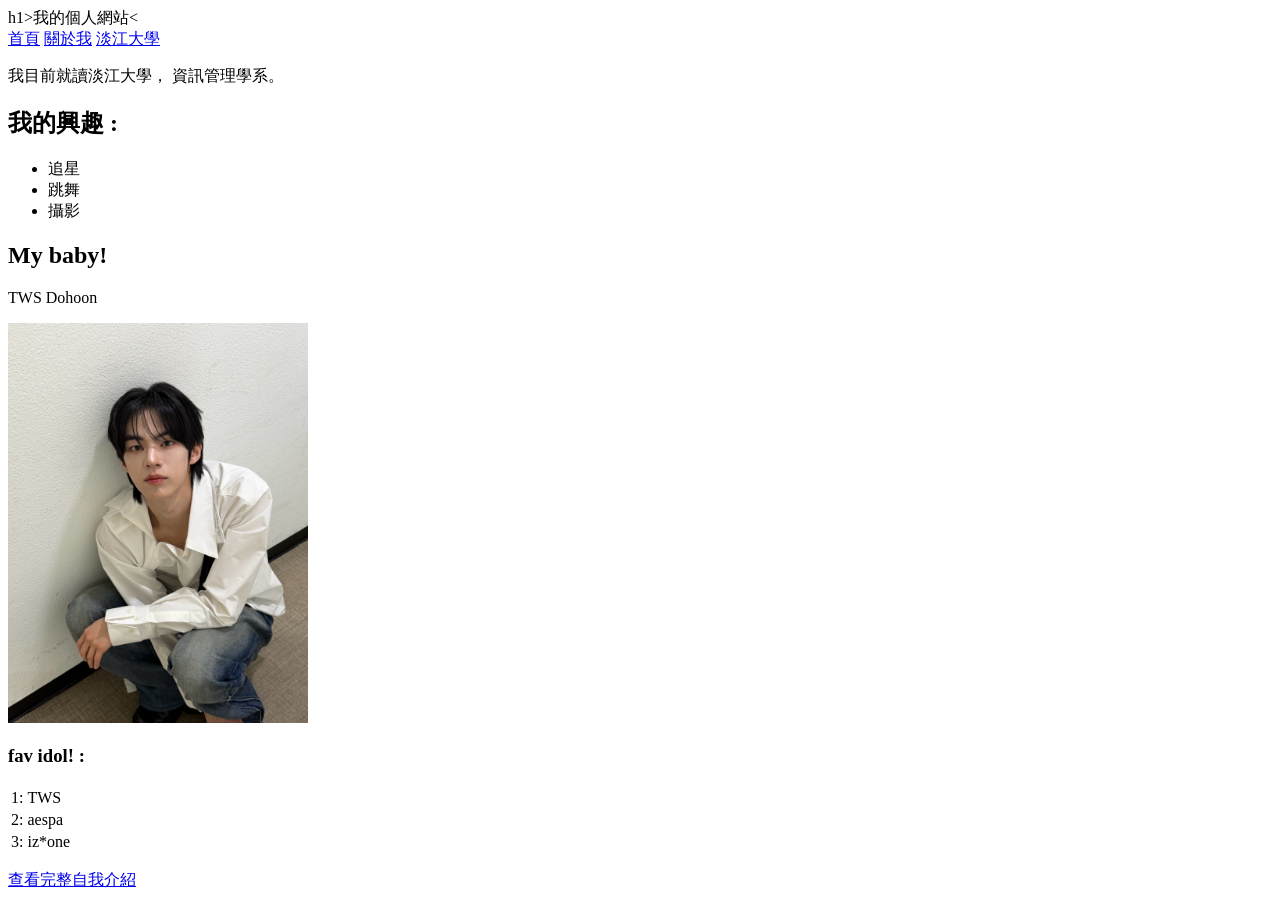
==== week02/index.html @ 111b004f "Update README for Week 2" ====
<!DOCTYPE html>
<html lang="zh-Hant">

<head>
  <!-- 設定文字編碼，避免中文顯示亂碼 -->
  <meta charset="UTF-8">

  <!-- 讓網頁能適應手機與不同螢幕尺寸 -->
  <meta name="viewport" content="width=device-width, initial-scale=1.0">

  <!-- 設定瀏覽器分頁標題 -->
  <title>我的個人網站</title>
</head>

<body>
  <!-- header：網頁的頁首區域 -->
  <header>
    <!-- h1：網頁最主要的標題 -->
    h1>我的個人網站</h1><

    <!-- nav：放置網頁導覽連結 -->
    <nav>
      <!-- 連結到目前的首頁 -->
      <a href="index.html">首頁</a>

      <!-- 連結到同一個資料夾中的 about.html -->
      <a href="about.html">關於我</a>

      <!-- 連結到外部網站 -->
      <!-- target="_blank" 代表在新分頁開啟 -->
      <a
        href="https://www.tku.edu.tw/"
        target="_blank"
        rel="noreferrer"
      >
        淡江大學
      </a>
    </nav>
  </header>

  <!-- main：網頁的主要內容 -->
  <main>
    <!-- p：建立段落 -->
      <p>
        我目前就讀淡江大學，
        資訊管理學系。
      </p>

      <!-- strong：表示重要或需要強調的文字 -->
      <!-- em：表示語氣上的強調文字 -->

    <!-- section：興趣清單區域 -->
    <section>
    <h2>我的興趣 :</h2>
    <ul>
        <li>追星</li>
        <li>跳舞</li>
        <li>攝影</li>
    </ul>
    
    <!-- 將圖片標籤貼在 </ul> 的後面 -->
     <h2>My baby!</h2>
     <p>TWS Dohoon</p>
    <img src="images/profile.jpg" width="300"
</section>

<h3>fav idol! :</h3>
<table>
 </tr>
  </thead>
  <tbody>
    <tr>
      <td>1:</td>
      <td>TWS</td>
    </tr>
    <tr>
      <td>2:</td>
      <td>aespa</td>
    </tr>
    <tr>
      <td>3:</td>
      <td>iz*one</td>
    </tr>
  </tbody>
</table>
     <!-- 插入連結到 about.html -->
      <p>
        <a href="about.html">查看完整自我介紹</a>
      </p>
    </div>
  </main>

</html>
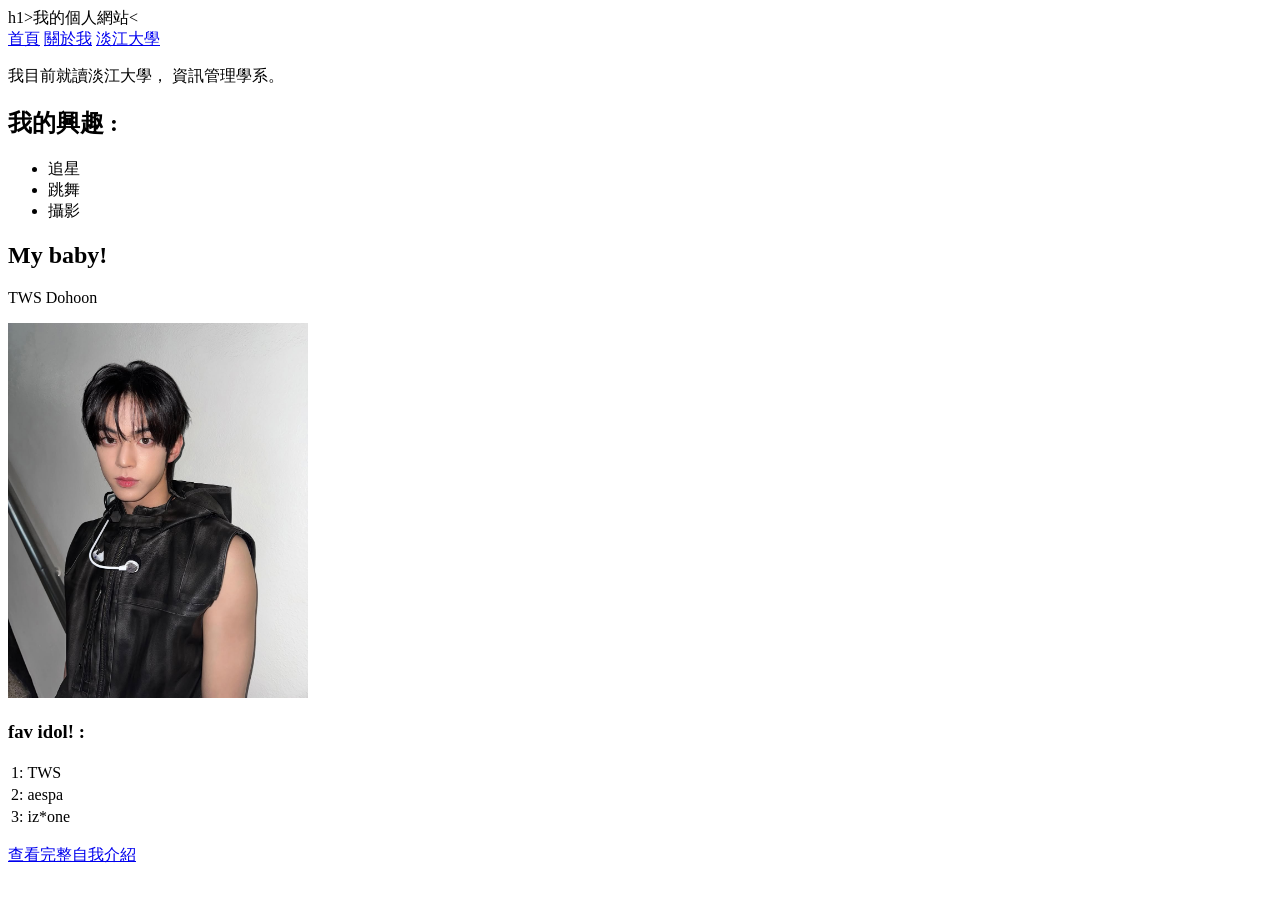
==== commit a8705051: "Update README for Week 2" ====
--- a/week02/index.html
+++ b/week02/index.html
@@ -61,7 +61,7 @@
     <!-- 將圖片標籤貼在 </ul> 的後面 -->
      <h2>My baby!</h2>
      <p>TWS Dohoon</p>
-    <img src="images/profile.jpg" width="300"
+     <img src="images/profile.png" width="300" alt="TWS Dohoon">
 </section>
 
 <h3>fav idol! :</h3>
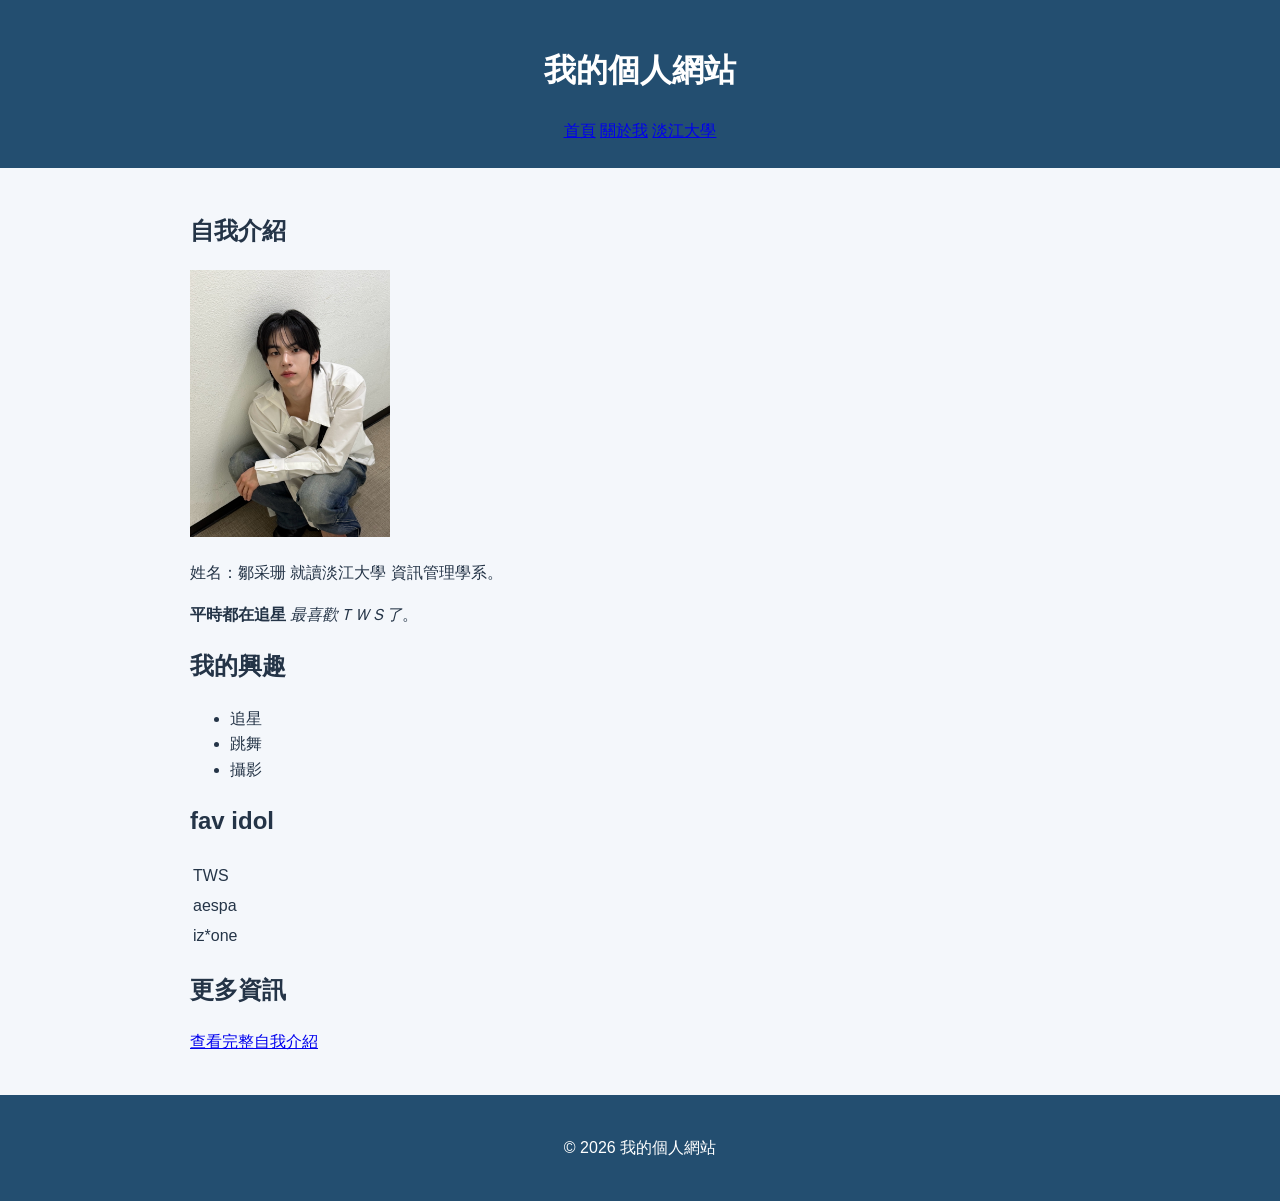
==== commit 4abea9f5: "Add CSS styles and responsive layout" ====
--- a/week02/index.html
+++ b/week02/index.html
@@ -2,21 +2,19 @@
 <html lang="zh-Hant">
 
 <head>
-  <!-- 設定文字編碼，避免中文顯示亂碼 -->
   <meta charset="UTF-8">
 
-  <!-- 讓網頁能適應手機與不同螢幕尺寸 -->
   <meta name="viewport" content="width=device-width, initial-scale=1.0">
 
-  <!-- 設定瀏覽器分頁標題 -->
   <title>我的個人網站</title>
+  <link rel="stylesheet" href="style.css">
 </head>
 
 <body>
   <!-- header：網頁的頁首區域 -->
   <header>
     <!-- h1：網頁最主要的標題 -->
-    h1>我的個人網站</h1><
+    <h1>我的個人網站</h1>
 
     <!-- nav：放置網頁導覽連結 -->
     <nav>
@@ -40,54 +38,90 @@
 
   <!-- main：網頁的主要內容 -->
   <main>
-    <!-- p：建立段落 -->
+
+    <!-- section：自我介紹區域 -->
+    <section>
+      <h2>自我介紹</h2>
+
+      <!-- 插入圖片 -->
+      <!-- src：圖片檔案的位置 -->
+      <!-- alt：圖片無法顯示時的替代文字 -->
+      <!-- width：設定圖片寬度 -->
+      <img
+        src="images/profile.jpg"
+        alt="我的個人照片"
+        width="200"
+      >
+
+      <!-- p：建立段落 -->
       <p>
-        我目前就讀淡江大學，
+        姓名：鄒采珊 就讀淡江大學
         資訊管理學系。
       </p>
 
       <!-- strong：表示重要或需要強調的文字 -->
       <!-- em：表示語氣上的強調文字 -->
+      <p>
+        <strong>平時都在追星</strong>
+        <em>最喜歡ＴＷＳ了</em>。
+      </p>
+    </section>
 
     <!-- section：興趣清單區域 -->
     <section>
-    <h2>我的興趣 :</h2>
-    <ul>
+      <h2>我的興趣</h2>
+
+      <!-- ul：建立無序清單 -->
+      <ul>
+        <!-- li：清單中的一個項目 -->
         <li>追星</li>
         <li>跳舞</li>
         <li>攝影</li>
-    </ul>
-    
-    <!-- 將圖片標籤貼在 </ul> 的後面 -->
-     <h2>My baby!</h2>
-     <p>TWS Dohoon</p>
-     <img src="images/profile.png" width="300" alt="TWS Dohoon">
-</section>
+      </ul>
+    </section>
 
-<h3>fav idol! :</h3>
-<table>
- </tr>
-  </thead>
-  <tbody>
-    <tr>
-      <td>1:</td>
-      <td>TWS</td>
-    </tr>
-    <tr>
-      <td>2:</td>
-      <td>aespa</td>
-    </tr>
-    <tr>
-      <td>3:</td>
-      <td>iz*one</td>
-    </tr>
-  </tbody>
-</table>
-     <!-- 插入連結到 about.html -->
+    <!-- section：課程表格區域 -->
+    <section>
+      <h2>fav idol</h2>
+
+      <!-- table：建立表格 -->
+      <table>
+        <tbody>
+          <!-- tr：建立一列表格資料 -->
+          <tr>
+            <!-- td：一般資料欄位 -->
+            <td>TWS</td>
+            <td> </td>
+          </tr>
+
+          <tr>
+            <td>aespa</td>
+            <td> </td>
+          </tr>
+
+          <tr>
+            <td>iz*one</td>
+            <td> </td>
+          </tr>
+        </tbody>
+      </table>
+    </section>
+
+    <!-- div：一般區塊容器，本身沒有特殊語意 -->
+    <div>
+      <h2>更多資訊</h2>
+
+      <!-- 插入連結到 about.html -->
       <p>
         <a href="about.html">查看完整自我介紹</a>
       </p>
     </div>
   </main>
 
+  <!-- footer：網頁的頁尾區域 -->
+  <footer>
+    <p>© 2026 我的個人網站</p>
+  </footer>
+</body>
+
 </html>
--- a/week02/style.css
+++ b/week02/style.css
@@ -0,0 +1,23 @@
+body {
+  font-family: Arial, sans-serif;
+  background-color: #f4f7fb;
+  color: #243447;
+  line-height: 1.6;
+  margin: 0;
+}
+
+/* 設定頁首與頁尾 */
+header,
+footer {
+  background-color: #234e70;
+  color: white;
+  padding: 24px;
+  text-align: center;
+}
+
+/* 設定主要內容區域 */
+main {
+  max-width: 900px;
+  margin: 0 auto;
+  padding: 24px;
+}
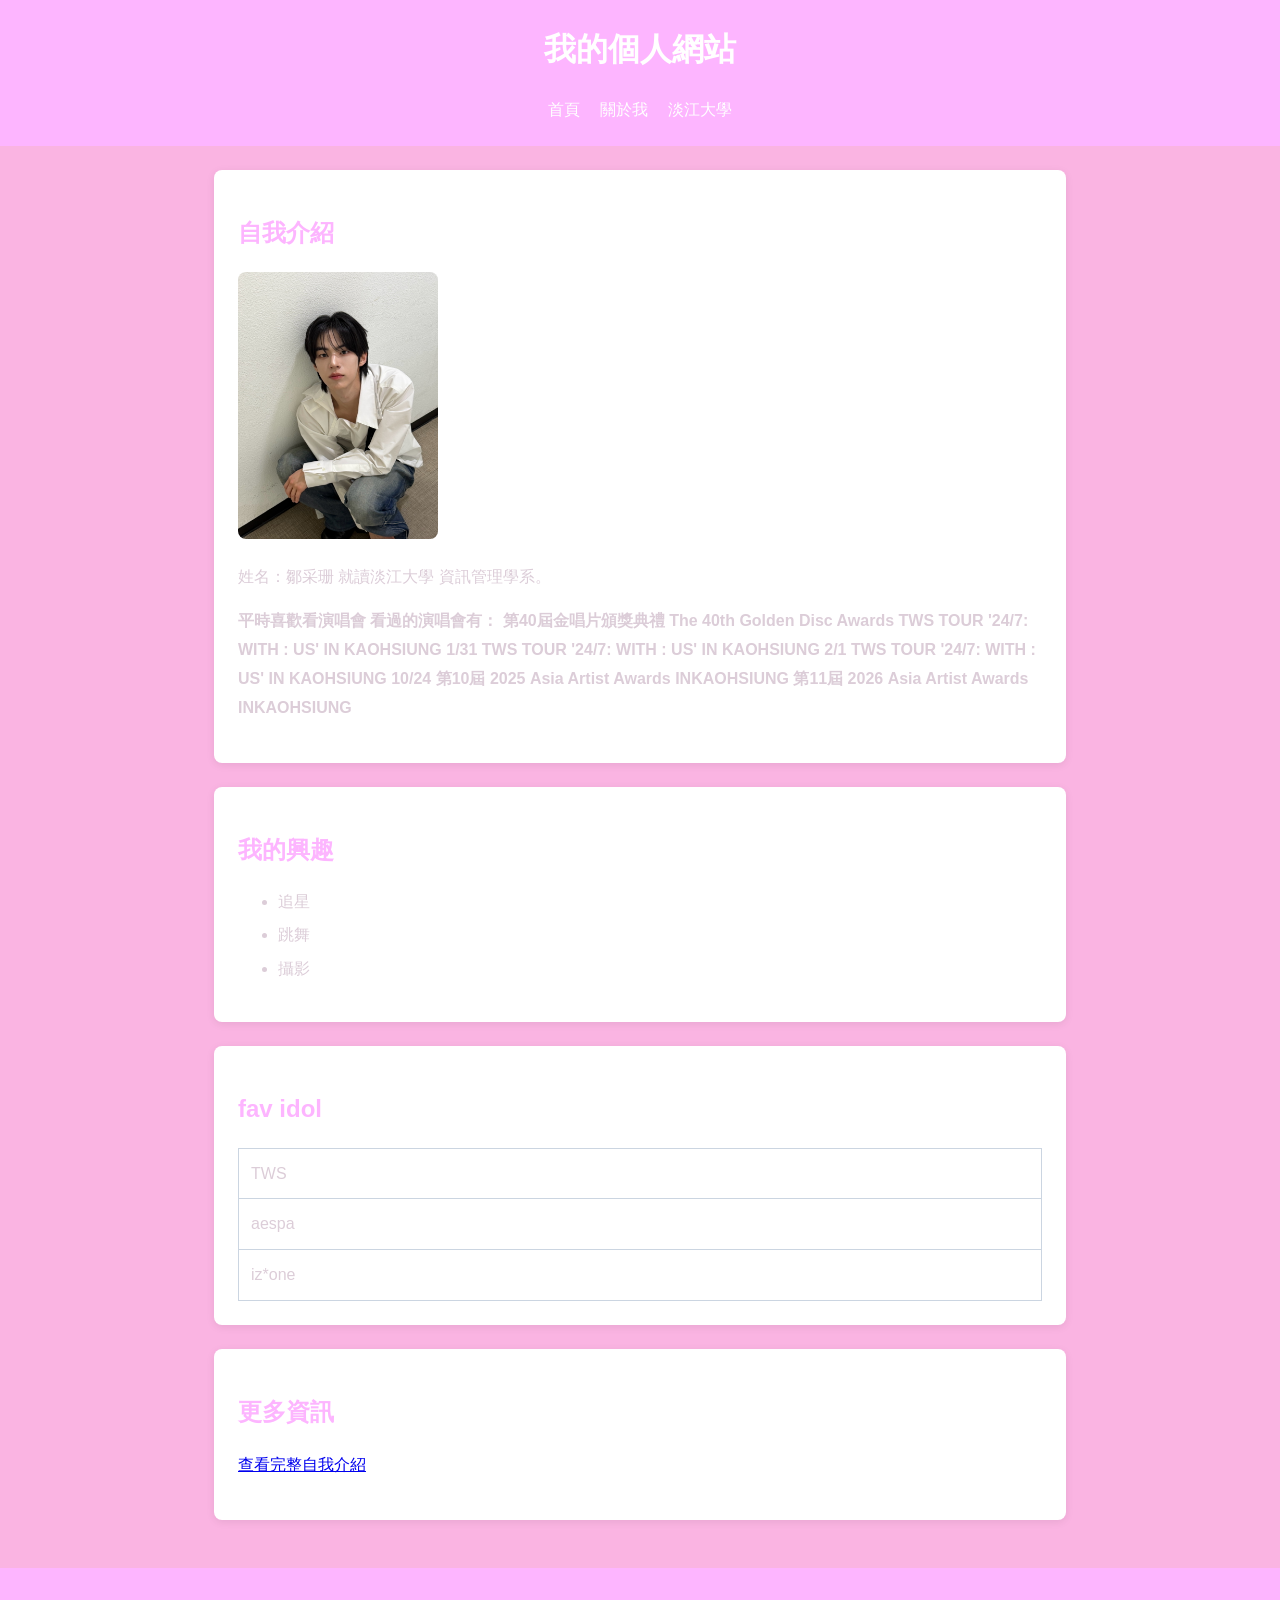
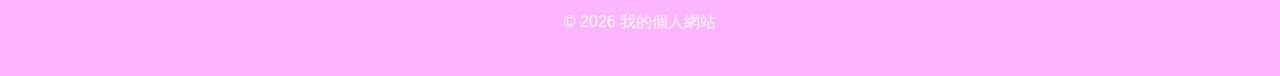
==== commit 9a6f22f0: "Add CSS styles and responsive layout" ====
--- a/week02/index.html
+++ b/week02/index.html
@@ -62,8 +62,20 @@
       <!-- strong：表示重要或需要強調的文字 -->
       <!-- em：表示語氣上的強調文字 -->
       <p>
-        <strong>平時都在追星</strong>
-        <em>最喜歡ＴＷＳ了</em>。
+        <strong>平時喜歡看演唱會</strong>
+        <strong>看過的演唱會有：
+           第40屆金唱片頒獎典禮 The 40th Golden Disc Awards
+
+           TWS TOUR '24/7: WITH : US' IN KAOHSIUNG 1/31
+
+           TWS TOUR '24/7: WITH : US' IN KAOHSIUNG 2/1
+
+           TWS TOUR '24/7: WITH : US' IN KAOHSIUNG 10/24
+
+           第10屆 2025 Asia Artist Awards INKAOHSIUNG
+
+           第11屆 2026 Asia Artist Awards INKAOHSIUNG
+        </strong>
       </p>
     </section>
 
@@ -91,17 +103,14 @@
           <tr>
             <!-- td：一般資料欄位 -->
             <td>TWS</td>
-            <td> </td>
           </tr>
 
           <tr>
             <td>aespa</td>
-            <td> </td>
           </tr>
 
           <tr>
             <td>iz*one</td>
-            <td> </td>
           </tr>
         </tbody>
       </table>
--- a/week02/style.css
+++ b/week02/style.css
@@ -1,23 +1,125 @@
-body {
-  font-family: Arial, sans-serif;
-  background-color: #f4f7fb;
-  color: #243447;
-  line-height: 1.6;
-  margin: 0;
+/* 讓寬度計算更容易理解 */
+* {
+  box-sizing: border-box;
 }
 
-/* 設定頁首與頁尾 */
+/* 整個網頁的基本設定 */
+body {
+  margin: 0;
+  color: #dccdd8;
+  background-color: #fab4e2;
+  font-family: Arial, "Microsoft JhengHei", sans-serif;
+  line-height: 1.6;
+}
+
+/* 頁首與頁尾 */
 header,
 footer {
-  background-color: #234e70;
+  padding: 24px;
   color: white;
-  padding: 24px;
   text-align: center;
+  background-color: #fdb5ff;
 }
 
-/* 設定主要內容區域 */
+/* 導覽列 */
+nav {
+  display: flex;
+  justify-content: center;
+  gap: 20px;
+}
+
+nav a {
+  color: white;
+  text-decoration: none;
+}
+
+nav a:hover {
+  text-decoration: underline;
+}
+
+/* 主要內容 */
 main {
+  width: 90%;
   max-width: 900px;
   margin: 0 auto;
   padding: 24px;
-}+}
+
+/* 內容區段 */
+section,
+main > div {
+  margin-bottom: 24px;
+  padding: 24px;
+  background-color: white;
+  border-radius: 8px;
+  box-shadow: 0 2px 8px rgba(0, 0, 0, 0.08);
+}
+
+/* 標題與文字 */
+h1 {
+  margin-top: 0;
+}
+
+h2 {
+  color: #fdb5ff;
+}
+
+p {
+  line-height: 1.8;
+}
+
+/* 圖片 */
+img {
+  max-width: 100%;
+  height: auto;
+  border-radius: 8px;
+}
+
+/* 清單 */
+li {
+  margin-bottom: 8px;
+}
+
+/* 表格 */
+table {
+  width: 100%;
+  border-collapse: collapse;
+}
+
+th,
+td {
+  padding: 12px;
+  border: 1px solid #cbd5e1;
+  text-align: left;
+}
+
+th {
+  background-color: #dbeafe;
+}
+
+/* 手機版面 */
+@media (max-width: 600px) {
+  header,
+  footer {
+    padding: 16px;
+  }
+
+  main {
+    width: 100%;
+    padding: 16px;
+  }
+
+  section,
+  main > div {
+    padding: 16px;
+  }
+
+  nav {
+    flex-direction: column;
+    gap: 8px;
+  }
+
+  table {
+    font-size: 14px;
+  }
+}
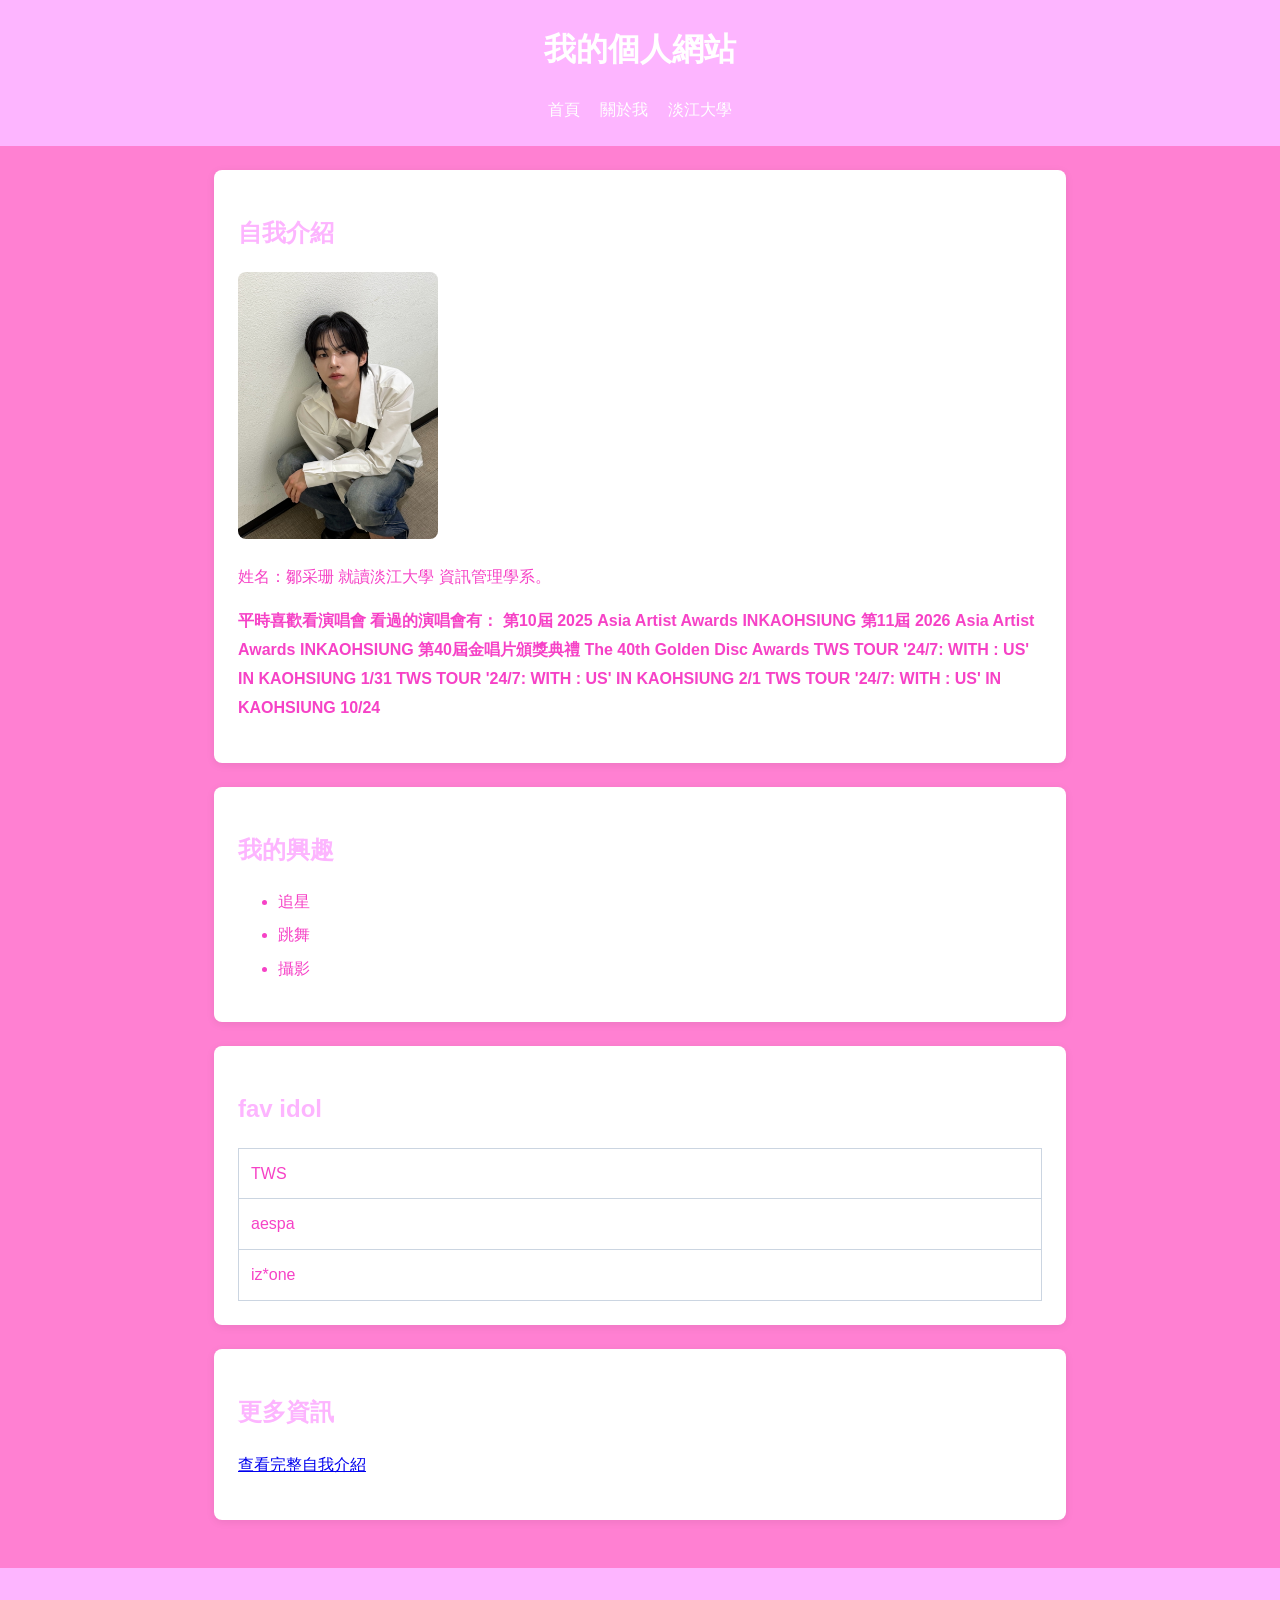
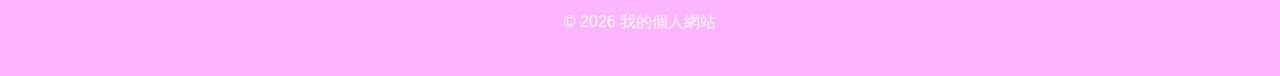
==== commit a5923c17: "Add CSS styles and responsive layout" ====
--- a/week02/index.html
+++ b/week02/index.html
@@ -62,19 +62,30 @@
       <!-- strong：表示重要或需要強調的文字 -->
       <!-- em：表示語氣上的強調文字 -->
       <p>
-        <strong>平時喜歡看演唱會</strong>
-        <strong>看過的演唱會有：
+        <strong>平時喜歡看演唱會 看過的演唱會有：</strong>
+        
+        <strong>
+           第10屆 2025 Asia Artist Awards INKAOHSIUNG
+        </strong>
+
+        <strong>
+           第11屆 2026 Asia Artist Awards INKAOHSIUNG
+        </strong>
+
+        <strong>
            第40屆金唱片頒獎典禮 The 40th Golden Disc Awards
+        </strong>
 
+        <strong>
            TWS TOUR '24/7: WITH : US' IN KAOHSIUNG 1/31
+        </strong>
 
+        <strong>
            TWS TOUR '24/7: WITH : US' IN KAOHSIUNG 2/1
+        </strong>
 
+        <strong>
            TWS TOUR '24/7: WITH : US' IN KAOHSIUNG 10/24
-
-           第10屆 2025 Asia Artist Awards INKAOHSIUNG
-
-           第11屆 2026 Asia Artist Awards INKAOHSIUNG
         </strong>
       </p>
     </section>
--- a/week02/style.css
+++ b/week02/style.css
@@ -6,8 +6,8 @@
 /* 整個網頁的基本設定 */
 body {
   margin: 0;
-  color: #dccdd8;
-  background-color: #fab4e2;
+  color: #f642c6;
+  background-color: hsl(321, 100%, 75%);
   font-family: Arial, "Microsoft JhengHei", sans-serif;
   line-height: 1.6;
 }
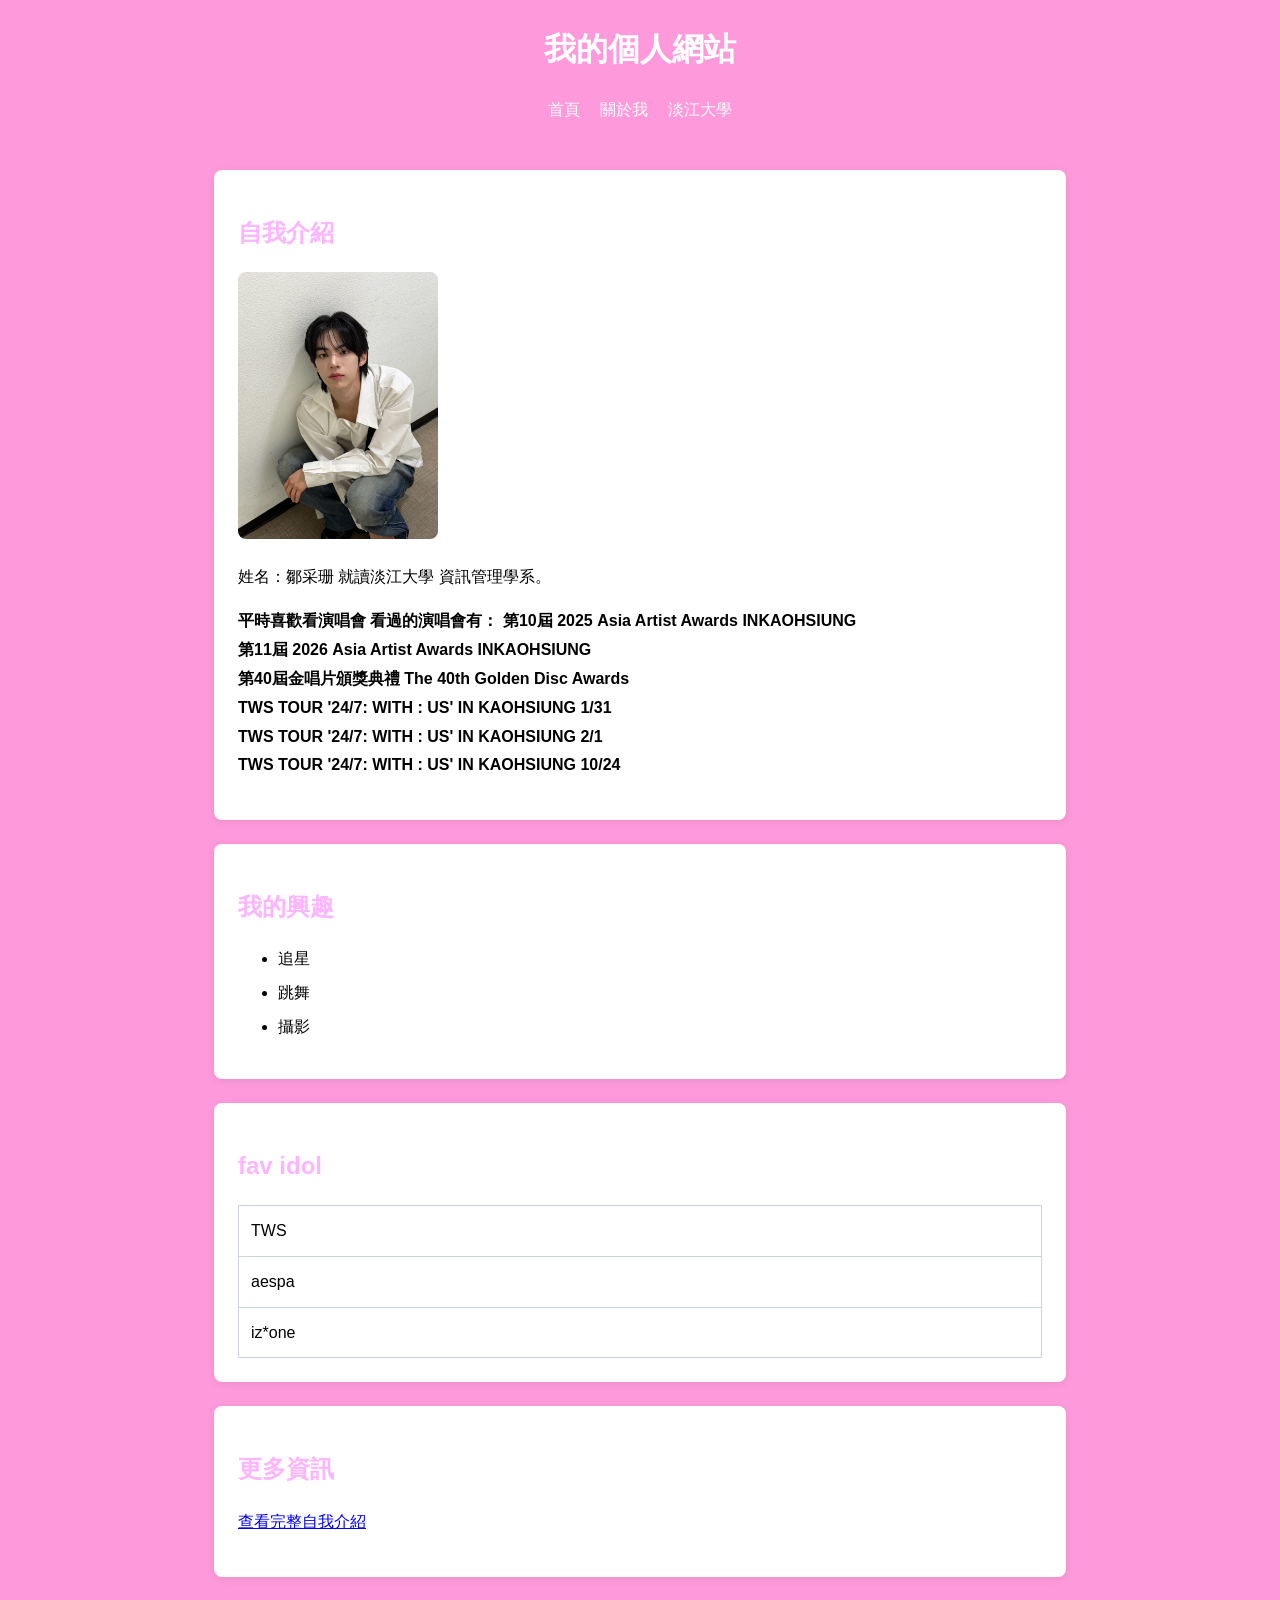
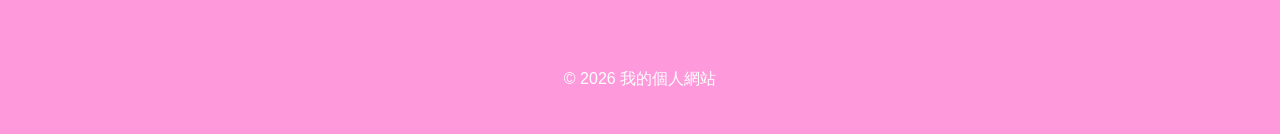
==== commit 78b25598: "Add CSS styles and responsive layout" ====
--- a/week02/index.html
+++ b/week02/index.html
@@ -65,28 +65,22 @@
         <strong>平時喜歡看演唱會 看過的演唱會有：</strong>
         
         <strong>
-           第10屆 2025 Asia Artist Awards INKAOHSIUNG
-        </strong>
+           第10屆 2025 Asia Artist Awards INKAOHSIUNG</strong><br>
 
         <strong>
-           第11屆 2026 Asia Artist Awards INKAOHSIUNG
-        </strong>
+           第11屆 2026 Asia Artist Awards INKAOHSIUNG</strong><br>
 
         <strong>
-           第40屆金唱片頒獎典禮 The 40th Golden Disc Awards
-        </strong>
+           第40屆金唱片頒獎典禮 The 40th Golden Disc Awards</strong><br>
 
         <strong>
-           TWS TOUR '24/7: WITH : US' IN KAOHSIUNG 1/31
-        </strong>
+           TWS TOUR '24/7: WITH : US' IN KAOHSIUNG 1/31</strong><br>
 
         <strong>
-           TWS TOUR '24/7: WITH : US' IN KAOHSIUNG 2/1
-        </strong>
+           TWS TOUR '24/7: WITH : US' IN KAOHSIUNG 2/1</strong><br>
 
         <strong>
-           TWS TOUR '24/7: WITH : US' IN KAOHSIUNG 10/24
-        </strong>
+           TWS TOUR '24/7: WITH : US' IN KAOHSIUNG 10/24</strong><br>
       </p>
     </section>
 
--- a/week02/style.css
+++ b/week02/style.css
@@ -6,8 +6,8 @@
 /* 整個網頁的基本設定 */
 body {
   margin: 0;
-  color: #f642c6;
-  background-color: hsl(321, 100%, 75%);
+  color: #000000;
+  background-color: hsl(321, 98%, 80%);
   font-family: Arial, "Microsoft JhengHei", sans-serif;
   line-height: 1.6;
 }
@@ -18,7 +18,7 @@
   padding: 24px;
   color: white;
   text-align: center;
-  background-color: #fdb5ff;
+  background-color: hsl(321, 98%, 80%);
 }
 
 /* 導覽列 */
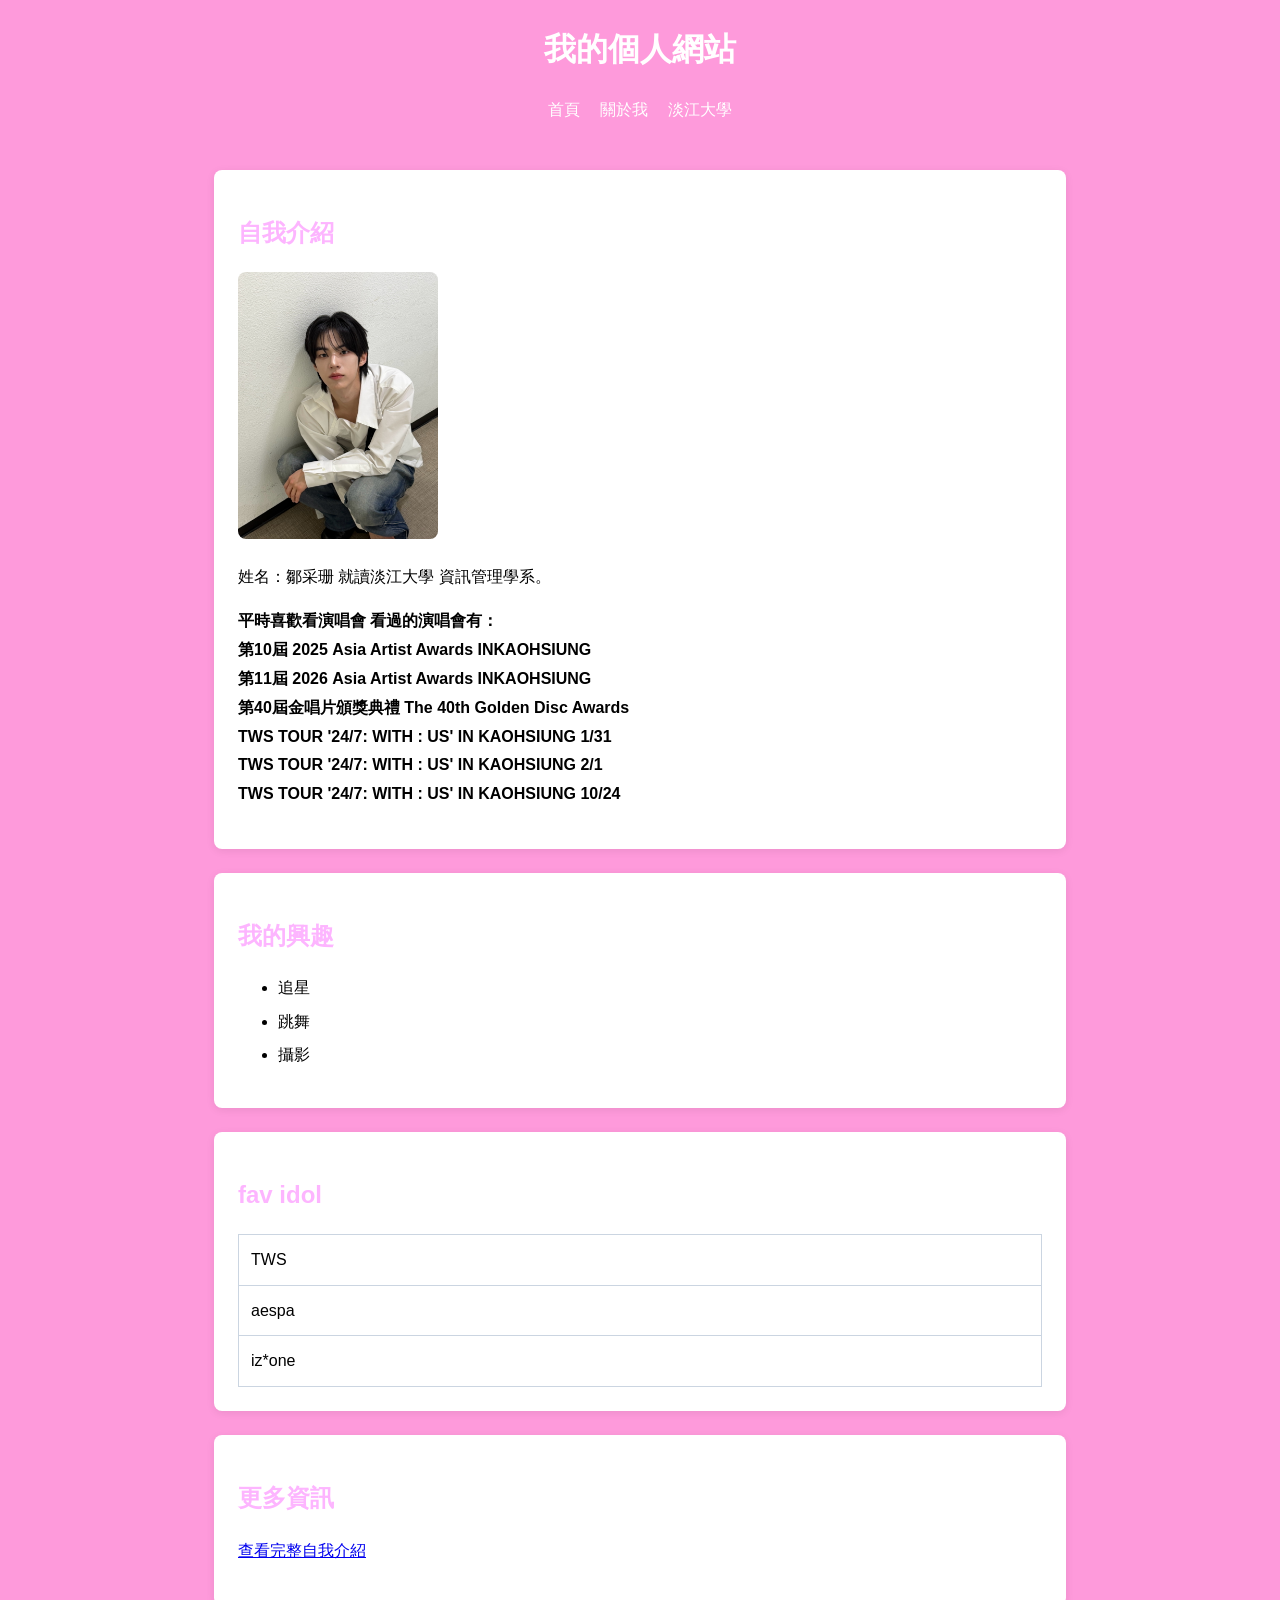
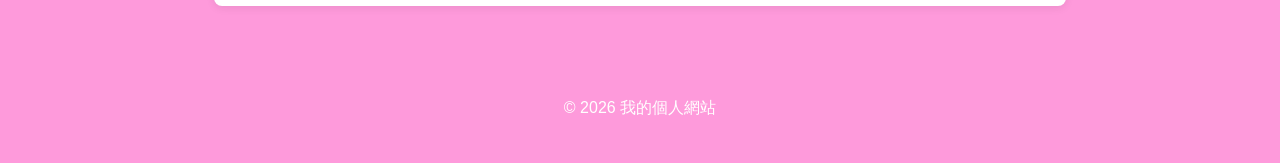
==== commit 3e6ba594: "Add CSS styles and responsive layout" ====
--- a/week02/index.html
+++ b/week02/index.html
@@ -62,25 +62,13 @@
       <!-- strong：表示重要或需要強調的文字 -->
       <!-- em：表示語氣上的強調文字 -->
       <p>
-        <strong>平時喜歡看演唱會 看過的演唱會有：</strong>
-        
-        <strong>
-           第10屆 2025 Asia Artist Awards INKAOHSIUNG</strong><br>
-
-        <strong>
-           第11屆 2026 Asia Artist Awards INKAOHSIUNG</strong><br>
-
-        <strong>
-           第40屆金唱片頒獎典禮 The 40th Golden Disc Awards</strong><br>
-
-        <strong>
-           TWS TOUR '24/7: WITH : US' IN KAOHSIUNG 1/31</strong><br>
-
-        <strong>
-           TWS TOUR '24/7: WITH : US' IN KAOHSIUNG 2/1</strong><br>
-
-        <strong>
-           TWS TOUR '24/7: WITH : US' IN KAOHSIUNG 10/24</strong><br>
+        <strong>平時喜歡看演唱會 看過的演唱會有：</strong><br>
+        <strong>第10屆 2025 Asia Artist Awards INKAOHSIUNG</strong><br>
+        <strong>第11屆 2026 Asia Artist Awards INKAOHSIUNG</strong><br>
+        <strong>第40屆金唱片頒獎典禮 The 40th Golden Disc Awards</strong><br>
+        <strong>TWS TOUR '24/7: WITH : US' IN KAOHSIUNG 1/31</strong><br>
+        <strong>TWS TOUR '24/7: WITH : US' IN KAOHSIUNG 2/1</strong><br>
+        <strong>TWS TOUR '24/7: WITH : US' IN KAOHSIUNG 10/24</strong>
       </p>
     </section>
 
